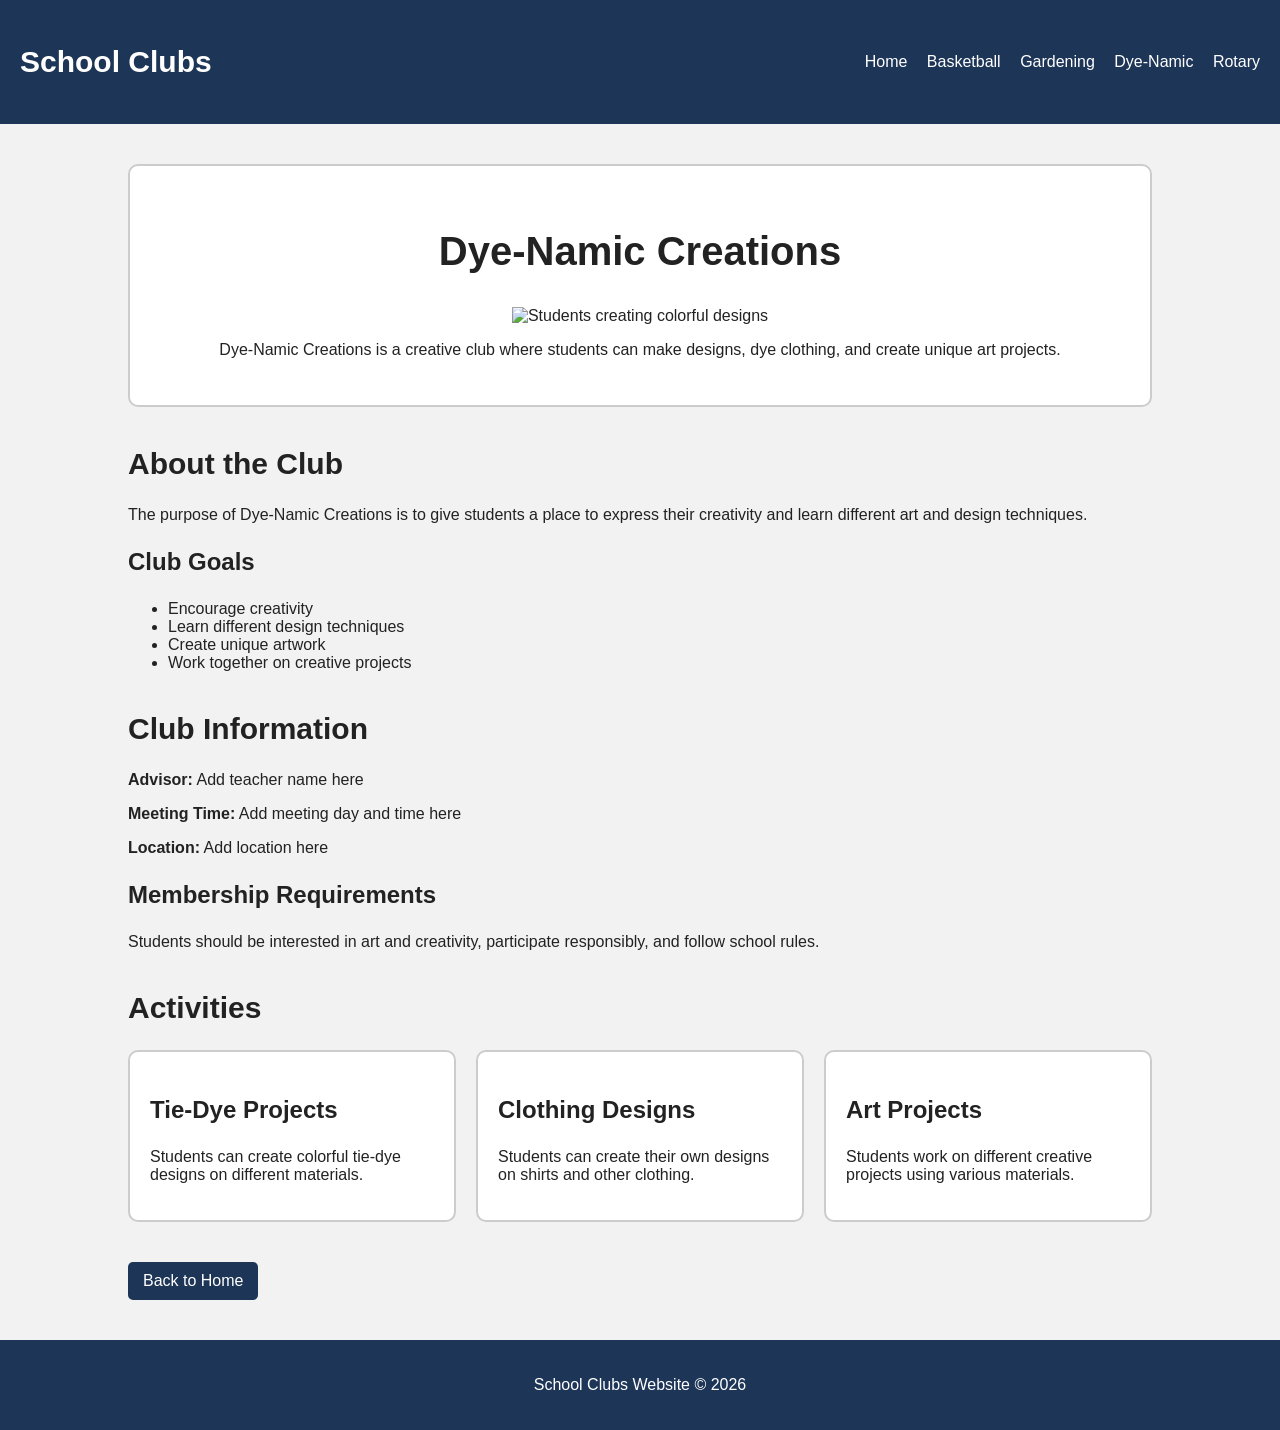
==== dyenamic.html @ 9d60bc19 "Initial commit" ====
<!DOCTYPE html>
<html lang="en">

<head>
    <meta charset="UTF-8">
    <title>Dye-Namic Creations</title>
    <link rel="stylesheet" href="style.css">
</head>

<body>

<header>

    <nav>

        <h2>School Clubs</h2>

        <div>
            <a href="index.html">Home</a>
            <a href="basketball.html">Basketball</a>
            <a href="gardening.html">Gardening</a>
            <a href="dyenamic.html">Dye-Namic</a>
            <a href="rotary.html">Rotary</a>
        </div>

    </nav>

</header>


<section>

    <div class="intro">

        <h1>Dye-Namic Creations</h1>

        <img src="dyenamic.jpg" alt="Students creating colorful designs">

        <p>
            Dye-Namic Creations is a creative club where students
            can make designs, dye clothing, and create unique
            art projects.
        </p>

    </div>

</section>


<section>

    <h2>About the Club</h2>

    <p>
        The purpose of Dye-Namic Creations is to give students
        a place to express their creativity and learn different
        art and design techniques.
    </p>

    <h3>Club Goals</h3>

    <ul>
        <li>Encourage creativity</li>
        <li>Learn different design techniques</li>
        <li>Create unique artwork</li>
        <li>Work together on creative projects</li>
    </ul>

</section>


<section>

    <h2>Club Information</h2>

    <p><strong>Advisor:</strong> Add teacher name here</p>

    <p><strong>Meeting Time:</strong> Add meeting day and time here</p>

    <p><strong>Location:</strong> Add location here</p>

    <h3>Membership Requirements</h3>

    <p>
        Students should be interested in art and creativity,
        participate responsibly, and follow school rules.
    </p>

</section>


<section>

    <h2>Activities</h2>

    <div class="card-container">


        <div class="card">

            <h3>Tie-Dye Projects</h3>

            <p>
                Students can create colorful tie-dye
                designs on different materials.
            </p>

        </div>


        <div class="card">

            <h3>Clothing Designs</h3>

            <p>
                Students can create their own designs
                on shirts and other clothing.
            </p>

        </div>


        <div class="card">

            <h3>Art Projects</h3>

            <p>
                Students work on different creative
                projects using various materials.
            </p>

        </div>


    </div>

</section>


<section>

    <a class="button" href="index.html">Back to Home</a>

</section>

<footer>
    <p>School Clubs Website &copy; 2026</p>
</footer>
</body>
</html>
---- style.css ----
body {
    font-family: Arial, sans-serif;
    background-color: #f2f2f2;
    color: #222222;
    margin: 0;
}

header {
    background-color: #1d3557;
    color: white;
    padding: 20px;
}

nav {
    display: flex;
    justify-content: space-between;
    align-items: center;
}

nav a {
    color: white;
    text-decoration: none;
    margin-left: 15px;
}

nav a:hover {
    text-decoration: underline;
}

section {
    width: 80%;
    margin: 40px auto;
}

h1 {
    font-size: 40px;
}

h2 {
    font-size: 30px;
}

h3 {
    font-size: 24px;
}

.intro {
    background-color: white;
    text-align: center;
    padding: 30px;
    border: 2px solid #cccccc;
    border-radius: 10px;
}

.club-container {
    display: flex;
    flex-direction: column;
    gap: 20px;
}

.club-card {
    display: flex;
    background-color: white;
    border: 2px solid #cccccc;
    border-radius: 10px;
    overflow: hidden;
}

.club-card img {
    width: 300px;
    height: 220px;
}

.club-info {
    padding: 20px;
}

.club-info p {
    line-height: 1.5;
}

.button {
    display: inline-block;
    background-color: #1d3557;
    color: white;
    text-decoration: none;
    padding: 10px 15px;
    border-radius: 5px;
}

.button:hover {
    background-color: #457b9d;
}

footer {
    background-color: #1d3557;
    color: white;
    text-align: center;
    padding: 20px;
    margin-top: 40px;
}
.card-container {
    display: flex;
    gap: 20px;
}

.card {
    background-color: white;
    border: 2px solid #cccccc;
    border-radius: 10px;
    padding: 20px;
    width: 30%;
}
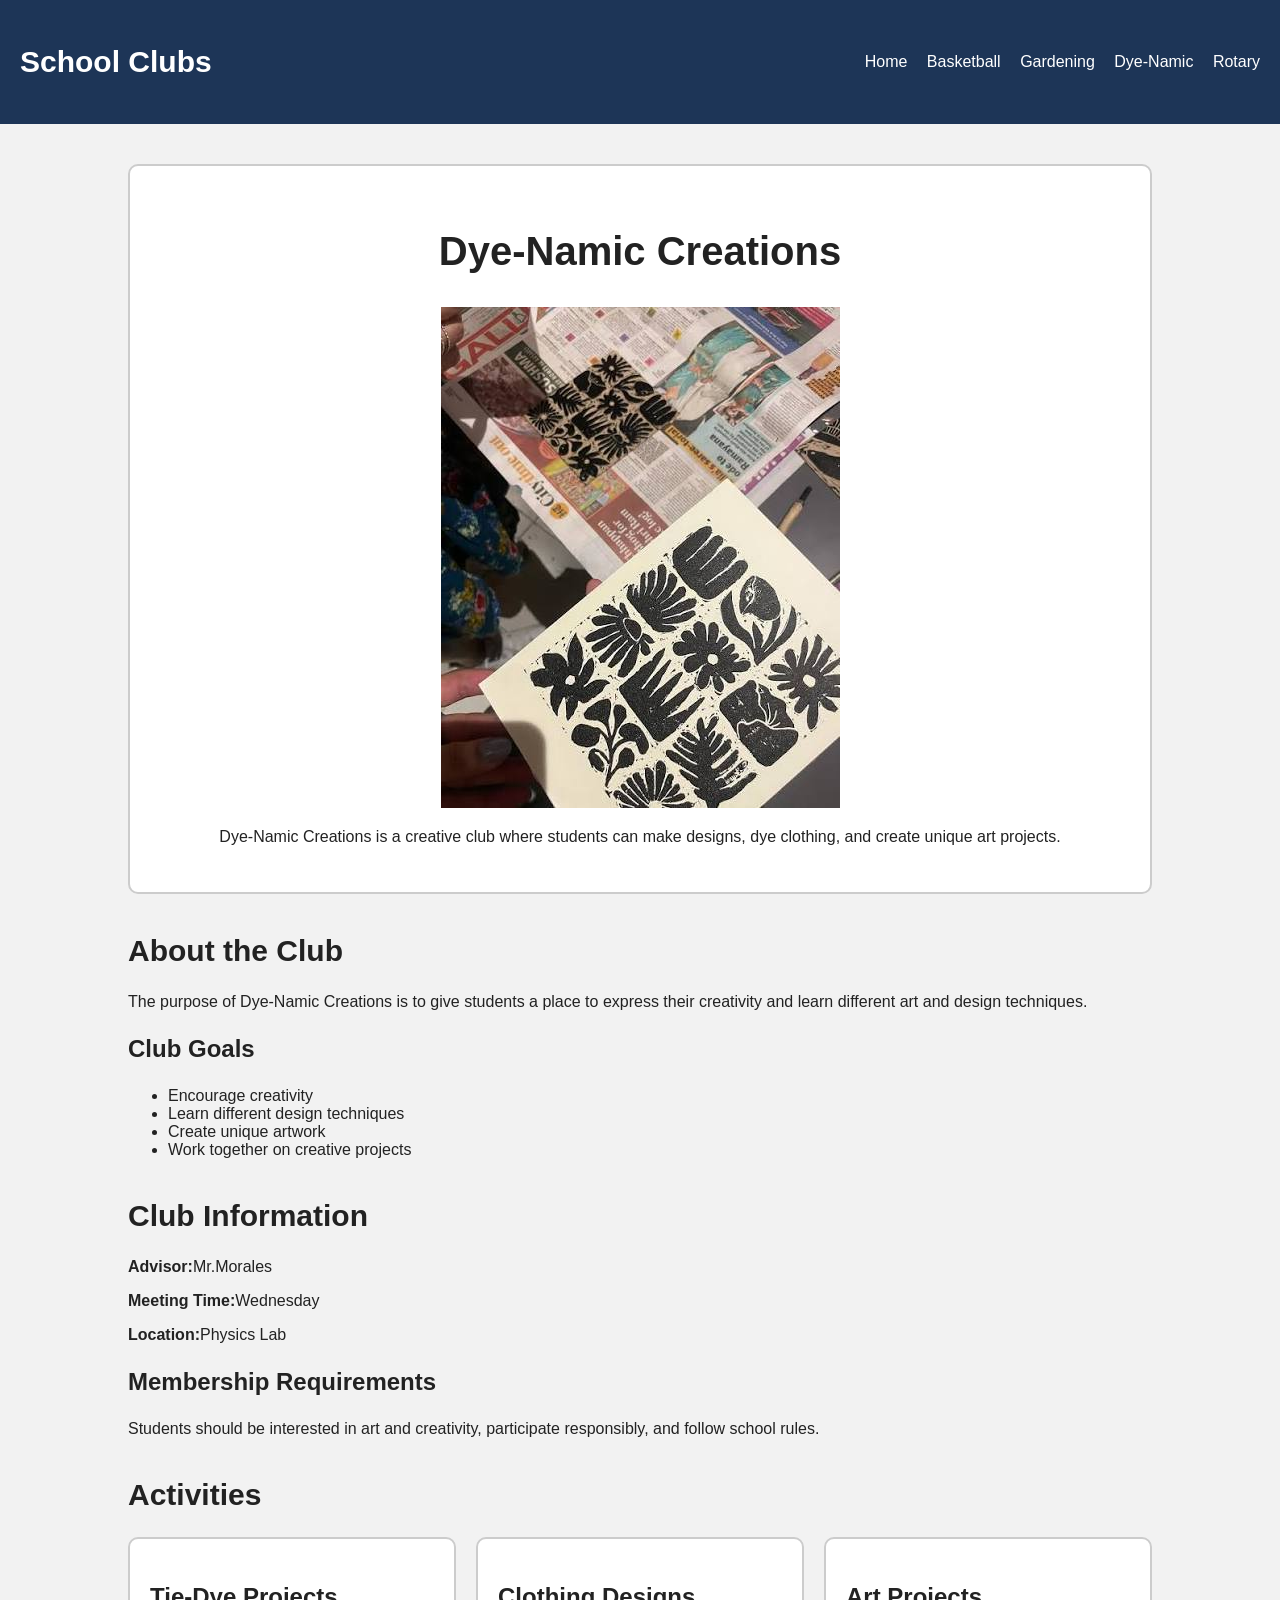
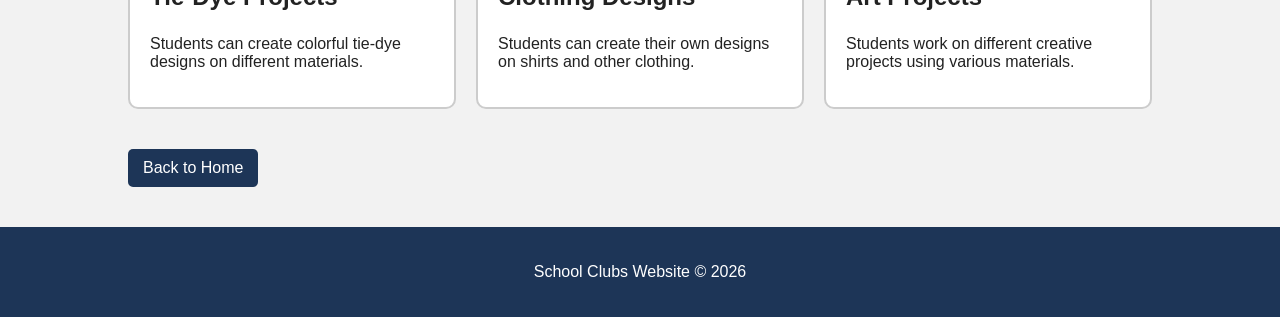
==== commit 562025a5: "more save" ====
--- a/dyenamic.html
+++ b/dyenamic.html
@@ -73,11 +73,11 @@
 
     <h2>Club Information</h2>
 
-    <p><strong>Advisor:</strong> Add teacher name here</p>
+    <p><strong>Advisor:</strong>Mr.Morales</p>
 
-    <p><strong>Meeting Time:</strong> Add meeting day and time here</p>
+    <p><strong>Meeting Time:</strong>Wednesday</p>
 
-    <p><strong>Location:</strong> Add location here</p>
+    <p><strong>Location:</strong>Physics Lab</p>
 
     <h3>Membership Requirements</h3>
 
